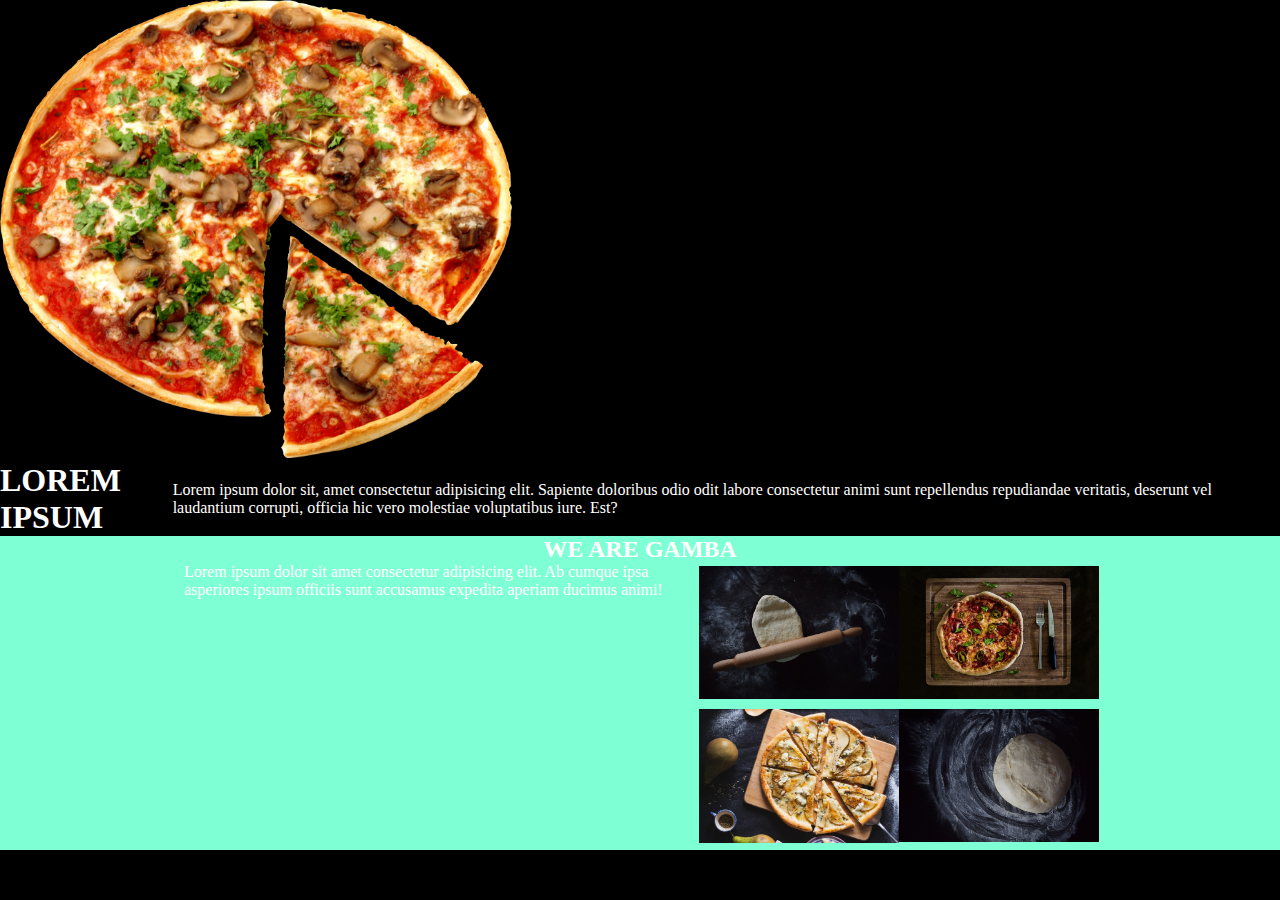
==== index.html @ c1893bc2 "add text and images to menu section" ====
<!DOCTYPE html>
<html lang="en">
  <head>
    <meta charset="UTF-8" />
    <meta http-equiv="X-UA-Compatible" content="IE=edge" />
    <meta name="viewport" content="width=device-width, initial-scale=1.0" />
    <title>Pizza</title>
    <link
      href="https://cdn.jsdelivr.net/npm/bootstrap@5.1.3/dist/css/bootstrap.min.css"
      rel="stylesheet"
      integrity="sha384-1BmE4kWBq78iYhFldvKuhfTAU6auU8tT94WrHftjDbrCEXSU1oBoqyl2QvZ6jIW3"
      crossorigin="anonymous"
    />
    <link rel="stylesheet" href="css/style.css" />
  </head>
  <body>
    <div class="hero-section">
      <div class="hero-container">
        <img src="images/PNG-images-Pizza-50png.png" alt="" />
      </div>
      <div class="hero-text">
        <h1>LOREM IPSUM</h1>
        <p>
          Lorem ipsum dolor sit, amet consectetur adipisicing elit. Sapiente
          doloribus odio odit labore consectetur animi sunt repellendus
          repudiandae veritatis, deserunt vel laudantium corrupti, officia hic
          vero molestiae voluptatibus iure. Est?
        </p>
      </div>
    </div>

    <div class="menu-section">
      <h2>WE ARE GAMBA</h2>
      <div class="menu-content">
        <div class="menu-text">
          <p>
            Lorem ipsum dolor sit amet consectetur adipisicing elit. Ab cumque
            ipsa asperiores ipsum officiis sunt accusamus expedita aperiam
            ducimus animi!
          </p>
        </div>
        <div class="menu-images">
          <div class="first-imgs">
            <div>
              <img src="images/img1.jpg" alt="" />
            </div>
            <div>
              <img src="images/img4.jpg" alt="" />
            </div>
          </div>
          <div class="second-imgs">
            <div id="img3">
              <img src="images/img2.jpg" alt="" />
            </div>
            <div>
              <img src="images/img3.jpg" alt="" />
            </div>
          </div>
        </div>
      </div>
    </div>

    <script src="js/script.js"></script>
  </body>
</html>
---- css/style.css ----
* {
  margin: 0;
  padding: 0;
  box-sizing: border-radius;
}
body {
  overflow-x: hidden;
  background-color: black;
  /* background-image: url("images/peter-gargiulo-cGNCepznaV8-unsplash.jpg"); */
  background-repeat: no-repeat;
  background-size: cover;
}
.hero-container {
  width: 40%;
}
.hero-container img {
  max-width: 100%;
  max-height: 100%;
}
.hero-text {
  display: flex;
  justify-content: center;
  align-items: center;
}
p,
h1,
h2 {
  color: white;
}
.menu-section {
  background-color: aquamarine;
}
.menu-text {
  width: 40%;
}
.menu-images div {
  width: 400px;
}
.menu-images img {
  max-width: 100%;
  padding: 3px;
}
.first-imgs,
.second-imgs {
  display: flex;
}
.menu-section {
  display: flex;
  flex-direction: column;
  align-items: center;
}
.menu-content {
  display: flex;
  flex-direction: row;
  justify-content: center;
}
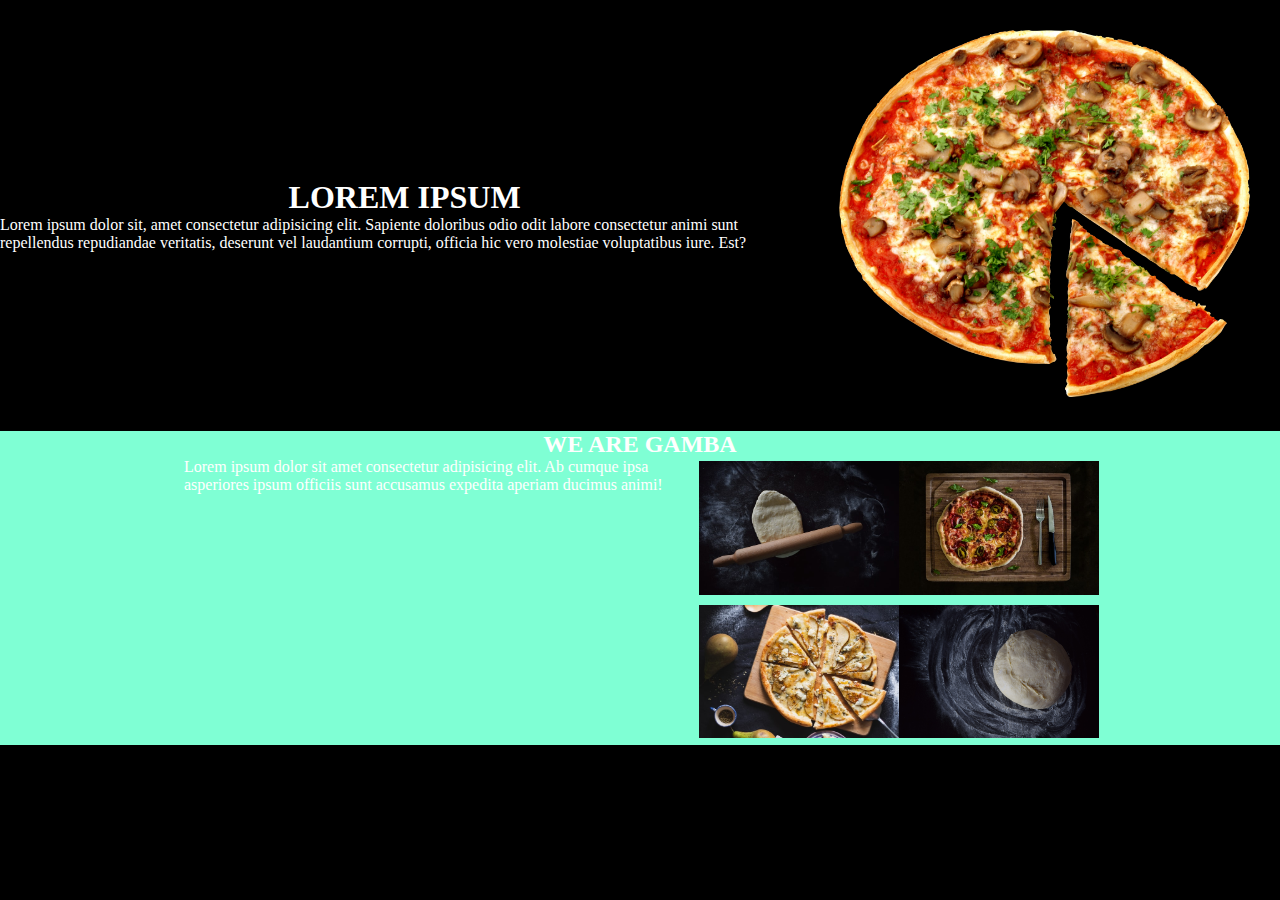
==== commit 9149d3df: "add UI changes to hero section" ====
--- a/index.html
+++ b/index.html
@@ -15,17 +15,18 @@
   </head>
   <body>
     <div class="hero-section">
-      <div class="hero-container">
-        <img src="images/PNG-images-Pizza-50png.png" alt="" />
-      </div>
       <div class="hero-text">
         <h1>LOREM IPSUM</h1>
+
         <p>
           Lorem ipsum dolor sit, amet consectetur adipisicing elit. Sapiente
           doloribus odio odit labore consectetur animi sunt repellendus
           repudiandae veritatis, deserunt vel laudantium corrupti, officia hic
           vero molestiae voluptatibus iure. Est?
         </p>
+      </div>
+      <div class="hero-image">
+        <img src="images/PNG-images-Pizza-50png.png" alt="" />
       </div>
     </div>
 
--- a/css/style.css
+++ b/css/style.css
@@ -10,17 +10,24 @@
   background-repeat: no-repeat;
   background-size: cover;
 }
-.hero-container {
-  width: 40%;
+.hero-section {
+  display: flex;
+  flex-direction: row;
 }
-.hero-container img {
+.hero-image {
+  width: 33%;
+  padding: 30px;
+}
+.hero-image img {
   max-width: 100%;
   max-height: 100%;
 }
 .hero-text {
   display: flex;
+  flex-direction: column;
   justify-content: center;
   align-items: center;
+  width: 65%;
 }
 p,
 h1,
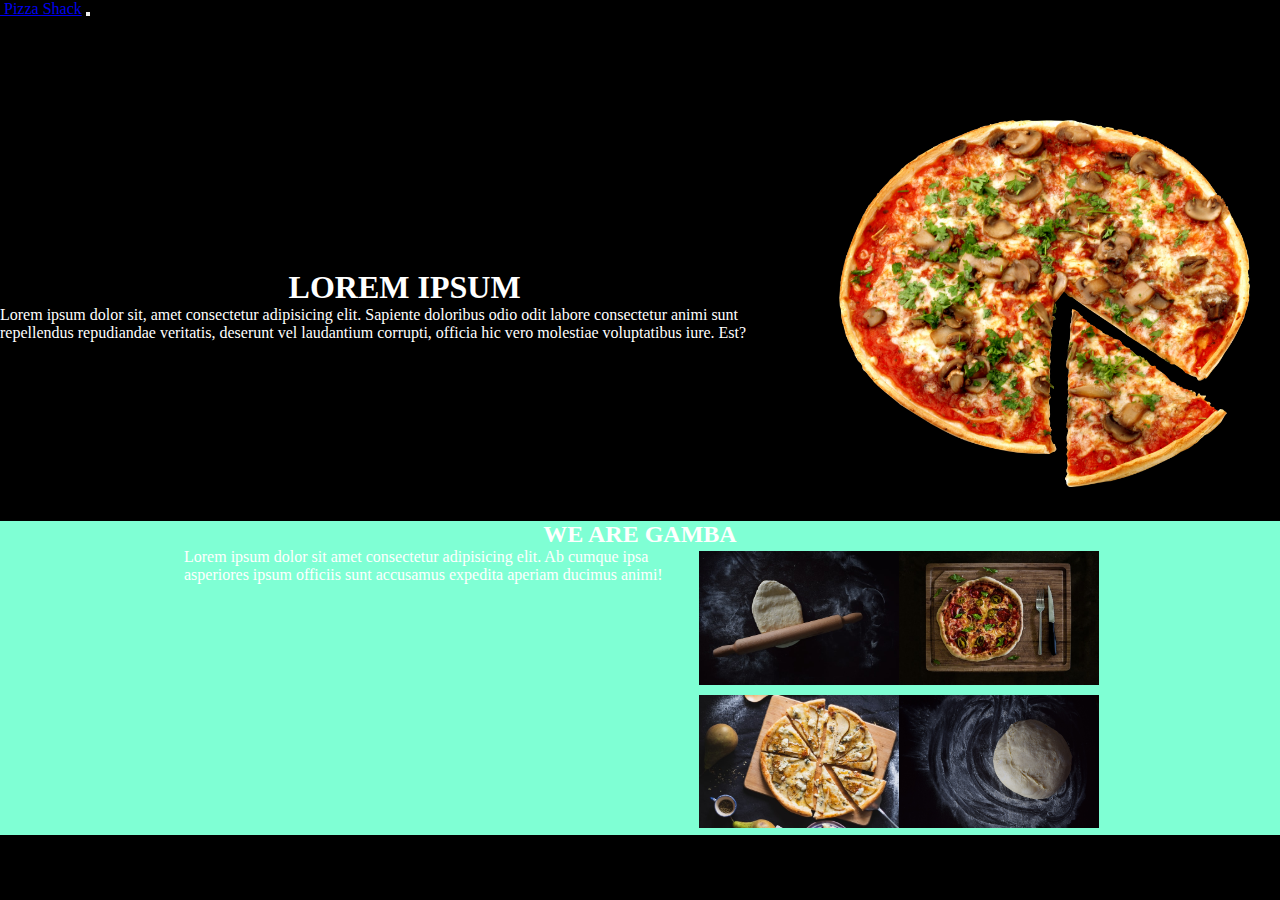
==== commit 80dd1410: "add bootstrap. work on navbar section" ====
--- a/index.html
+++ b/index.html
@@ -14,10 +14,40 @@
     <link rel="stylesheet" href="css/style.css" />
   </head>
   <body>
+    <div class="container">
+      <div class="navbar navbar-expand-md navbar-light">
+        <a href="#" class="navbar-brand">
+          <img
+            src="images/Pizza Shack (1).png"
+            alt=""
+            class="d-inline-block align-top"
+          />
+          Pizza Shack</a
+        >
+        <button
+          class="navbar-toggler"
+          type="button"
+          data-bs-toggle="collapse"
+          data-bs-target="#toggleMobileMenu"
+          aria-controls="toggleMobileMenu"
+          aria-expanded="false"
+          arai-lable="Toggle navigation"
+        >
+          <span class="navbar-toggler-icon"></span>
+        </button>
+        <div class="collapse navbar-collapse" id="toggleMobileMenu">
+          <ul class="navbar-nav ms-auto text-center">
+            <li class="nav-link" href="#">Home</li>
+            <li class="nav-link" href="#">About</li>
+            <li class="nav-link" href="#">Menu</li>
+            <li class="nav-link" href="#">Contact</li>
+          </ul>
+        </div>
+      </div>
+    </div>
     <div class="hero-section">
       <div class="hero-text">
         <h1>LOREM IPSUM</h1>
-
         <p>
           Lorem ipsum dolor sit, amet consectetur adipisicing elit. Sapiente
           doloribus odio odit labore consectetur animi sunt repellendus
@@ -26,7 +56,7 @@
         </p>
       </div>
       <div class="hero-image">
-        <img src="images/PNG-images-Pizza-50png.png" alt="" />
+        <img src="images/PNG-images-Pizza-50png.png" alt="pizza logo" />
       </div>
     </div>
 
@@ -60,6 +90,11 @@
         </div>
       </div>
     </div>
+    <script
+      src="https://cdn.jsdelivr.net/npm/bootstrap@5.1.3/dist/js/bootstrap.bundle.min.js"
+      integrity="sha384-ka7Sk0Gln4gmtz2MlQnikT1wXgYsOg+OMhuP+IlRH9sENBO0LRn5q+8nbTov4+1p"
+      crossorigin="anonymous"
+    ></script>
 
     <script src="js/script.js"></script>
   </body>
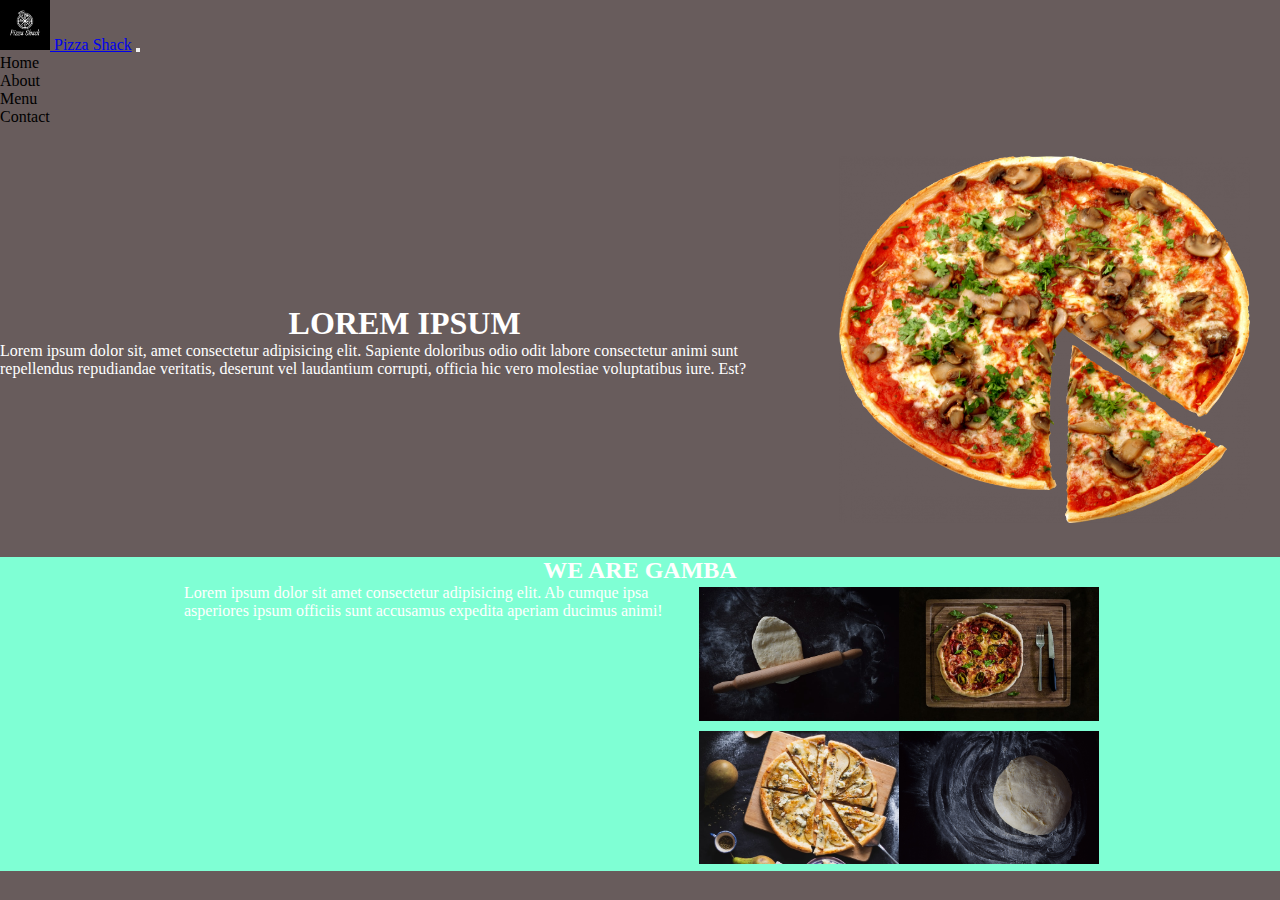
==== commit d9756a9c: "fx:rename menu section to about section" ====
--- a/index.html
+++ b/index.html
@@ -60,17 +60,17 @@
       </div>
     </div>
 
-    <div class="menu-section">
+    <div class="about-section">
       <h2>WE ARE GAMBA</h2>
-      <div class="menu-content">
-        <div class="menu-text">
+      <div class="about-content">
+        <div class="about-text">
           <p>
             Lorem ipsum dolor sit amet consectetur adipisicing elit. Ab cumque
             ipsa asperiores ipsum officiis sunt accusamus expedita aperiam
             ducimus animi!
           </p>
         </div>
-        <div class="menu-images">
+        <div class="about-images">
           <div class="first-imgs">
             <div>
               <img src="images/img1.jpg" alt="" />
--- a/css/style.css
+++ b/css/style.css
@@ -5,10 +5,16 @@
 }
 body {
   overflow-x: hidden;
-  background-color: black;
+  background-color: rgb(104, 92, 92);
   /* background-image: url("images/peter-gargiulo-cGNCepznaV8-unsplash.jpg"); */
   background-repeat: no-repeat;
   background-size: cover;
+}
+.navbar-brand img {
+  width: 50px;
+}
+.hidden {
+  display: none;
 }
 .hero-section {
   display: flex;
@@ -34,16 +40,16 @@
 h2 {
   color: white;
 }
-.menu-section {
+.about-section {
   background-color: aquamarine;
 }
-.menu-text {
+.about-text {
   width: 40%;
 }
-.menu-images div {
+.about-images div {
   width: 400px;
 }
-.menu-images img {
+.about-images img {
   max-width: 100%;
   padding: 3px;
 }
@@ -51,12 +57,12 @@
 .second-imgs {
   display: flex;
 }
-.menu-section {
+.about-section {
   display: flex;
   flex-direction: column;
   align-items: center;
 }
-.menu-content {
+.about-content {
   display: flex;
   flex-direction: row;
   justify-content: center;
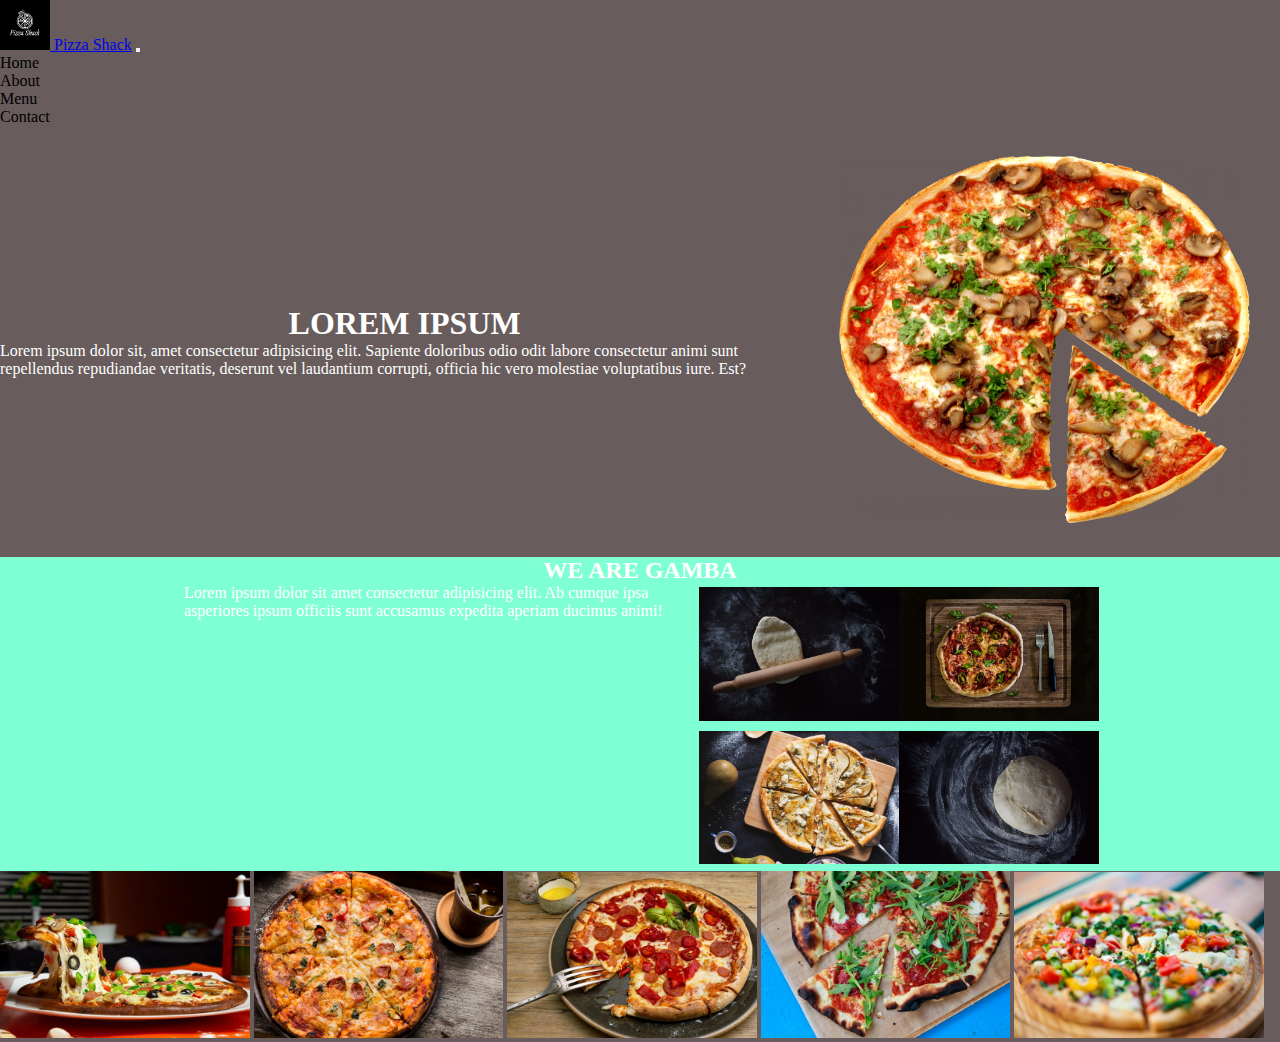
==== commit 94dd7344: "add gallery section with images to the menu section" ====
--- a/index.html
+++ b/index.html
@@ -90,6 +90,15 @@
         </div>
       </div>
     </div>
+    <div class="menu-section">
+      <div class="menu-gallery">
+        <img src="images/gallery1.jpg" alt="" />
+        <img src="images/gallery2.jpg" alt="" />
+        <img src="images/gallery3.jpg" alt="" />
+        <img src="images/gallery4.jpg" alt="" />
+        <img src="images/gallery5.jpg" alt="" />
+      </div>
+    </div>
     <script
       src="https://cdn.jsdelivr.net/npm/bootstrap@5.1.3/dist/js/bootstrap.bundle.min.js"
       integrity="sha384-ka7Sk0Gln4gmtz2MlQnikT1wXgYsOg+OMhuP+IlRH9sENBO0LRn5q+8nbTov4+1p"
--- a/css/style.css
+++ b/css/style.css
@@ -67,3 +67,6 @@
   flex-direction: row;
   justify-content: center;
 }
+.menu-gallery img {
+  width: 19.5%;
+}
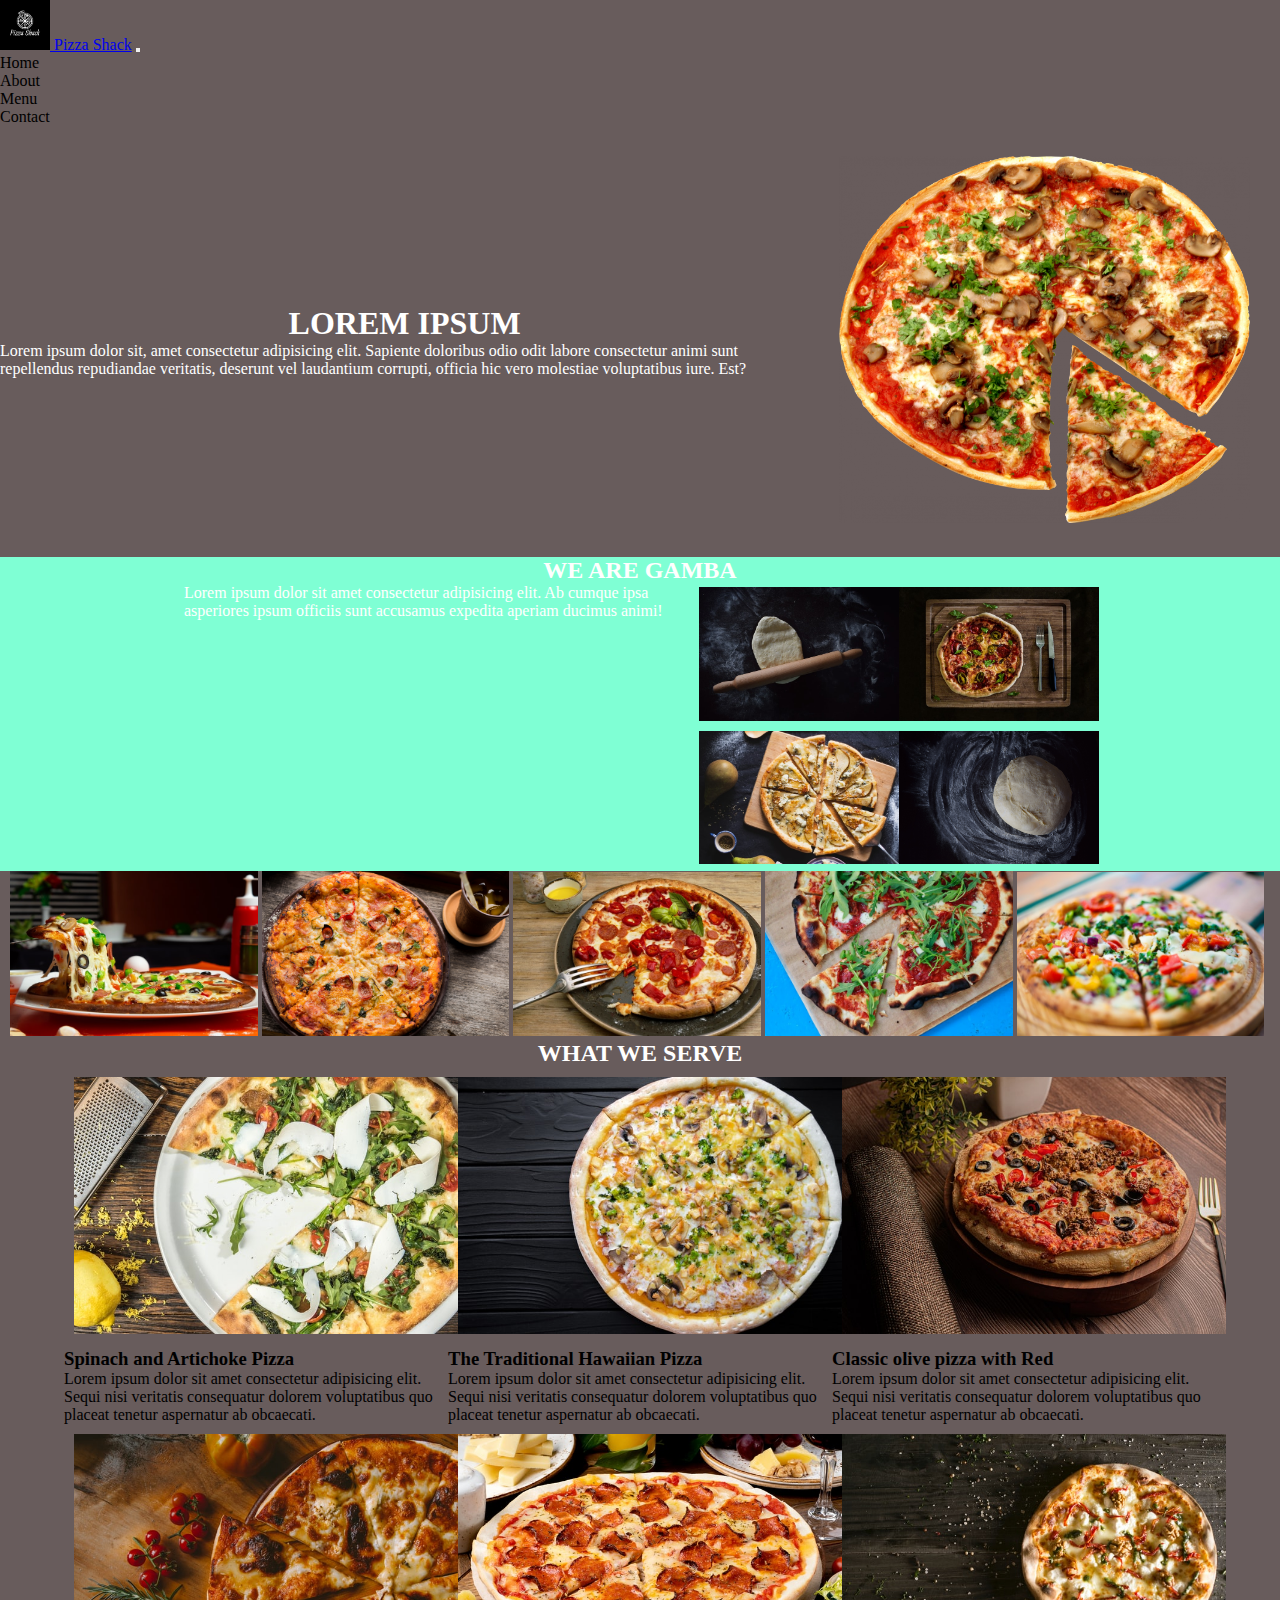
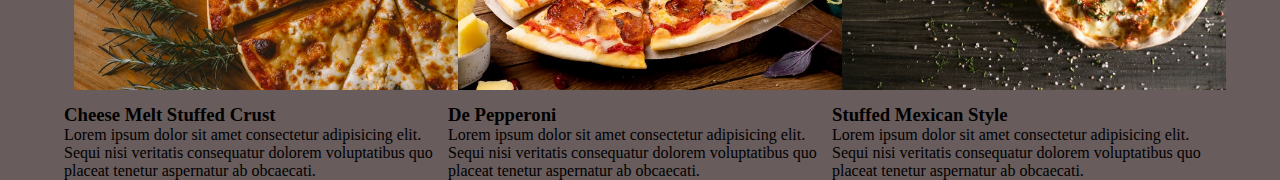
==== commit d0b92404: "add menu section images and text" ====
--- a/index.html
+++ b/index.html
@@ -98,6 +98,67 @@
         <img src="images/gallery4.jpg" alt="" />
         <img src="images/gallery5.jpg" alt="" />
       </div>
+      <div class="menu-choices">
+        <h2>WHAT WE SERVE</h2>
+      <div class="menu-content">
+        <div class="menu-choice">
+          <div class="choice1-img">
+            <img src="images/choice1.jpg" alt="" />
+          </div>
+          <div class="choice-txt">
+            <p><h3>Spinach and Artichoke Pizza</h3>
+            Lorem ipsum dolor sit amet consectetur adipisicing elit. Sequi nisi veritatis consequatur dolorem voluptatibus quo placeat tenetur aspernatur ab obcaecati.</p>
+          </div>
+        </div>
+        <div class="menu-choice">
+          <div class="choice2-img">
+            <img src="images/choice2.jpg" alt="" />
+          </div>
+          <div class="choice-txt">
+            <p><h3>The Traditional Hawaiian Pizza</h3>
+              Lorem ipsum dolor sit amet consectetur adipisicing elit. Sequi nisi veritatis consequatur dolorem voluptatibus quo placeat tenetur aspernatur ab obcaecati.</p>
+          </div>
+        </div>
+        <div class="menu-choice">
+          <div class="choice-img">
+            <img src="images/choice3.jpg" alt="" />
+          </div>
+          <div class="choice-txt">
+            <p><h3>Classic olive pizza with Red </h3>
+              Lorem ipsum dolor sit amet consectetur adipisicing elit. Sequi nisi veritatis consequatur dolorem voluptatibus quo placeat tenetur aspernatur ab obcaecati.</p>
+          </div>
+        </div>
+      </div>
+      <div class="menu-content">
+        <div class="menu-choice">
+          <div class="choice1-img">
+            <img src="images/choice4.jpg" alt="" />
+          </div>
+          <div class="choice-txt">
+            <p><h3>Cheese Melt Stuffed Crust</h3>
+            Lorem ipsum dolor sit amet consectetur adipisicing elit. Sequi nisi veritatis consequatur dolorem voluptatibus quo placeat tenetur aspernatur ab obcaecati.</p>
+          </div>
+        </div>
+        <div class="menu-choice">
+          <div class="choice-img">
+            <img src="images/choice5.jpg" alt="" />
+          </div>
+          <div class="choice-txt">
+            <p><h3>De Pepperoni</h3>
+              Lorem ipsum dolor sit amet consectetur adipisicing elit. Sequi nisi veritatis consequatur dolorem voluptatibus quo placeat tenetur aspernatur ab obcaecati.</p>
+          </div>
+        </div>
+        <div class="menu-choice">
+          <div class="choice3-img">
+            <img src="images/choice6.jpg" alt="" />
+          </div>
+          <div class="choice-txt">
+            <p><h3>Stuffed Mexican Style</h3>
+              Lorem ipsum dolor sit amet consectetur adipisicing elit. Sequi nisi veritatis consequatur dolorem voluptatibus quo placeat tenetur aspernatur ab obcaecati.</p>
+          </div>
+        </div>
+      </div>
+    </div>
     </div>
     <script
       src="https://cdn.jsdelivr.net/npm/bootstrap@5.1.3/dist/js/bootstrap.bundle.min.js"
--- a/css/style.css
+++ b/css/style.css
@@ -67,6 +67,29 @@
   flex-direction: row;
   justify-content: center;
 }
+.menu-gallery {
+  padding-left: 10px;
+}
 .menu-gallery img {
   width: 19.5%;
 }
+.menu-choices {
+  display: flex;
+  flex-direction: column;
+  align-items: center;
+}
+.menu-content {
+  display: flex;
+  flex-direction: row;
+  justify-content: center;
+}
+.menu-choice {
+  width: 30%;
+}
+.menu-content img {
+  max-width: 100%;
+  padding: 10px;
+}
+.choice-text {
+  width: 30%;
+}
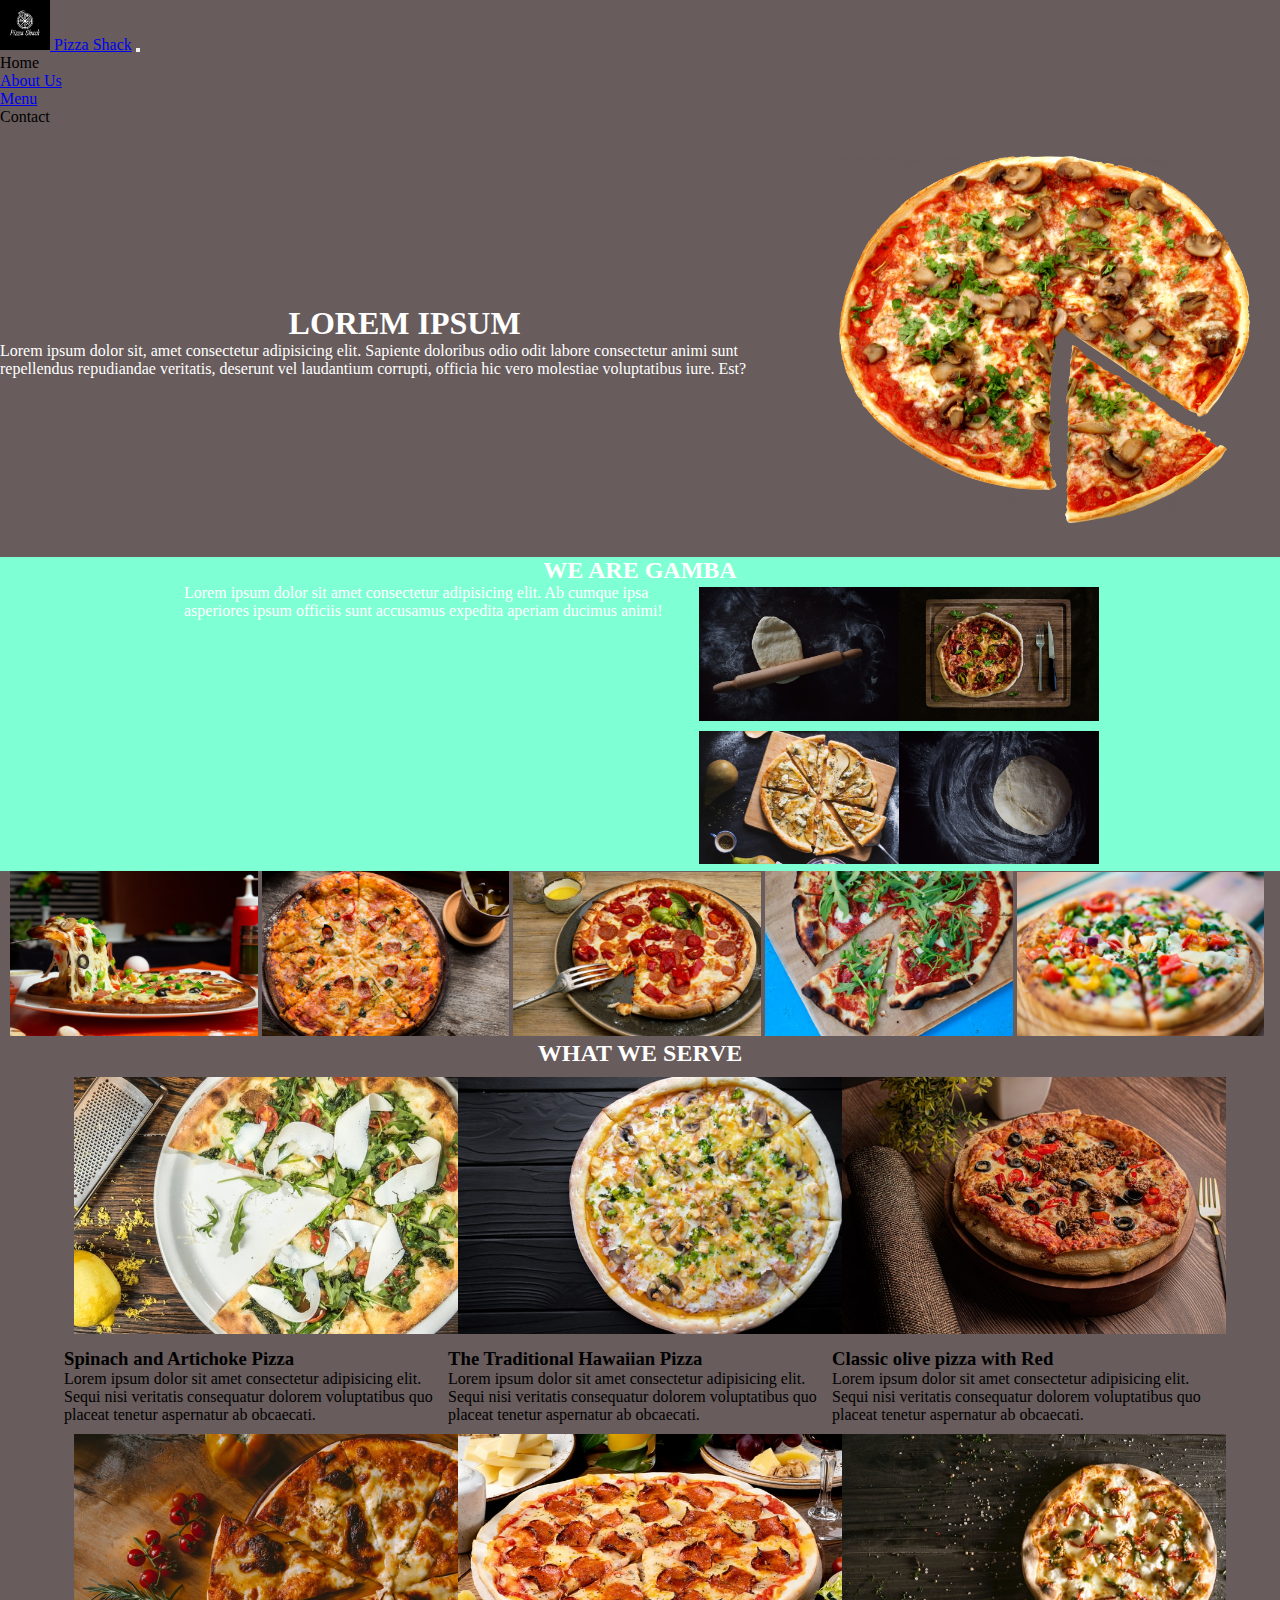
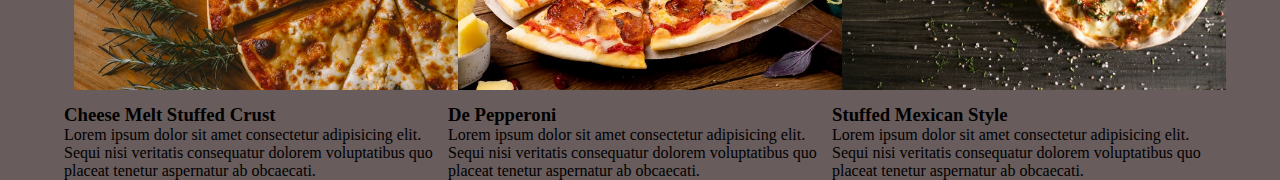
==== commit 233ccc57: "add menu and about us image and content" ====
--- a/index.html
+++ b/index.html
@@ -38,8 +38,9 @@
         <div class="collapse navbar-collapse" id="toggleMobileMenu">
           <ul class="navbar-nav ms-auto text-center">
             <li class="nav-link" href="#">Home</li>
-            <li class="nav-link" href="#">About</li>
-            <li class="nav-link" href="#">Menu</li>
+            <li class="nav-link" href="#"><a href="about.html">About Us</a></li>
+            <li class="nav-link" href="#"><a href="menu.html">Menu</a>
+            </li>
             <li class="nav-link" href="#">Contact</li>
           </ul>
         </div>
@@ -156,6 +157,7 @@
             <p><h3>Stuffed Mexican Style</h3>
               Lorem ipsum dolor sit amet consectetur adipisicing elit. Sequi nisi veritatis consequatur dolorem voluptatibus quo placeat tenetur aspernatur ab obcaecati.</p>
           </div>
+
         </div>
       </div>
     </div>
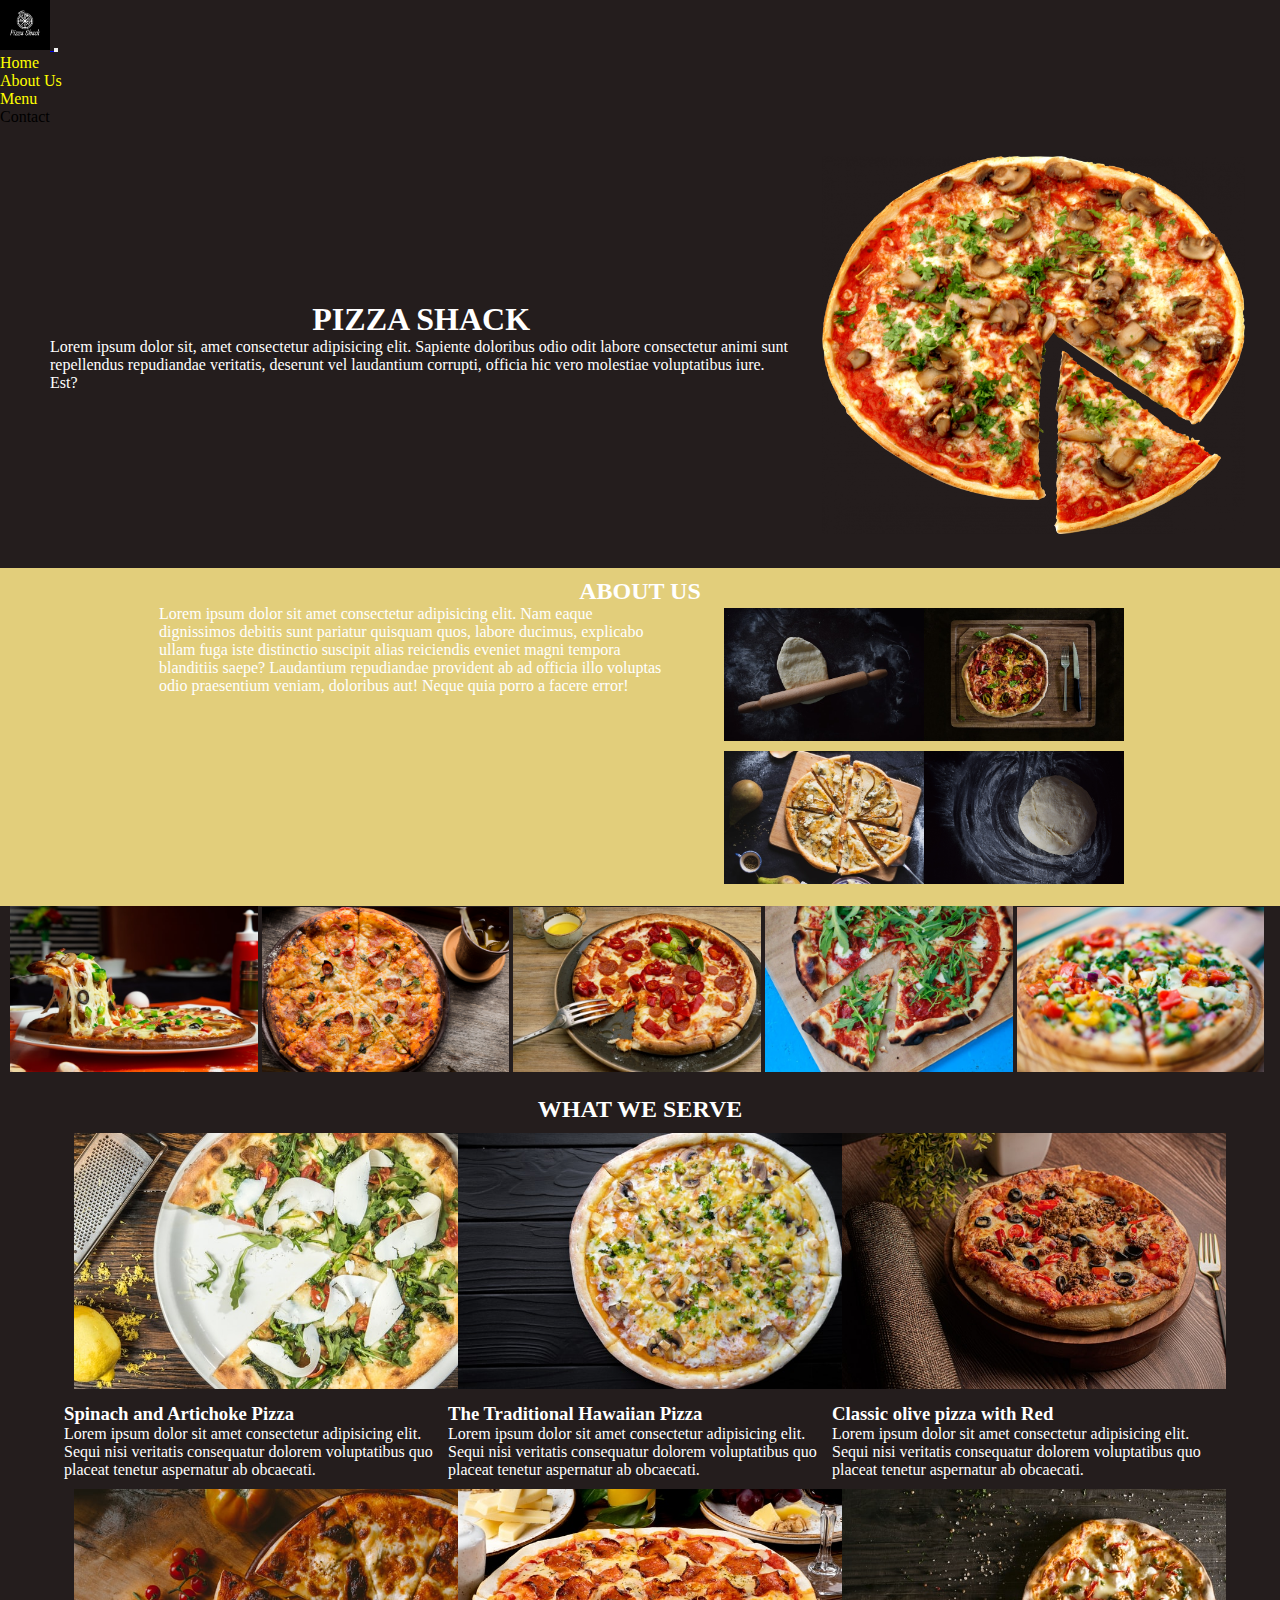
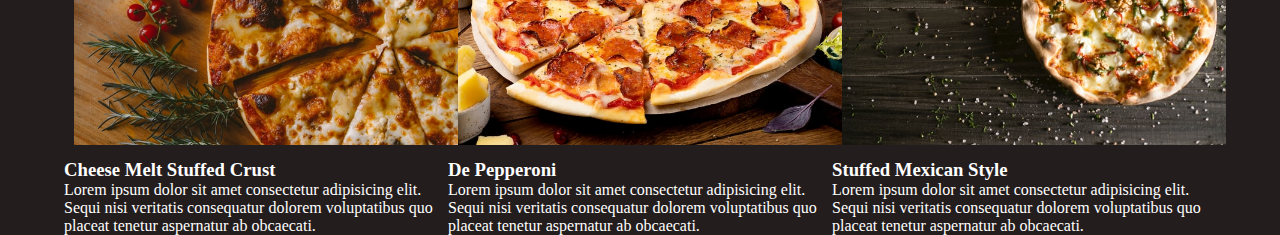
==== commit 2664e83e: "make changes to project UI structure" ====
--- a/index.html
+++ b/index.html
@@ -16,13 +16,13 @@
   <body>
     <div class="container">
       <div class="navbar navbar-expand-md navbar-light">
-        <a href="#" class="navbar-brand">
+        <a href="index.html" class="navbar-brand">
           <img
             src="images/Pizza Shack (1).png"
             alt=""
             class="d-inline-block align-top"
           />
-          Pizza Shack</a
+           </a
         >
         <button
           class="navbar-toggler"
@@ -37,7 +37,7 @@
         </button>
         <div class="collapse navbar-collapse" id="toggleMobileMenu">
           <ul class="navbar-nav ms-auto text-center">
-            <li class="nav-link" href="#">Home</li>
+            <li class="nav-link" href="#"><a href="index.html">Home</a></li>
             <li class="nav-link" href="#"><a href="about.html">About Us</a></li>
             <li class="nav-link" href="#"><a href="menu.html">Menu</a>
             </li>
@@ -48,7 +48,7 @@
     </div>
     <div class="hero-section">
       <div class="hero-text">
-        <h1>LOREM IPSUM</h1>
+        <h1>PIZZA SHACK</h1>
         <p>
           Lorem ipsum dolor sit, amet consectetur adipisicing elit. Sapiente
           doloribus odio odit labore consectetur animi sunt repellendus
@@ -62,13 +62,12 @@
     </div>
 
     <div class="about-section">
-      <h2>WE ARE GAMBA</h2>
+      <h2>ABOUT US</h2>
       <div class="about-content">
         <div class="about-text">
           <p>
-            Lorem ipsum dolor sit amet consectetur adipisicing elit. Ab cumque
-            ipsa asperiores ipsum officiis sunt accusamus expedita aperiam
-            ducimus animi!
+          Lorem ipsum dolor sit amet consectetur adipisicing elit. Nam eaque dignissimos debitis sunt pariatur quisquam quos, labore ducimus, explicabo ullam fuga iste distinctio suscipit alias reiciendis eveniet magni tempora blanditiis saepe? Laudantium repudiandae provident ab ad officia illo voluptas odio praesentium veniam, doloribus aut! Neque quia porro a facere error!
+
           </p>
         </div>
         <div class="about-images">
--- a/css/style.css
+++ b/css/style.css
@@ -5,13 +5,17 @@
 }
 body {
   overflow-x: hidden;
-  background-color: rgb(104, 92, 92);
+  background-color: rgb(36, 29, 29);
   /* background-image: url("images/peter-gargiulo-cGNCepznaV8-unsplash.jpg"); */
   background-repeat: no-repeat;
   background-size: cover;
 }
 .navbar-brand img {
   width: 50px;
+}
+.nav-link a {
+  text-decoration: none;
+  color: yellow;
 }
 .hidden {
   display: none;
@@ -33,7 +37,8 @@
   flex-direction: column;
   justify-content: center;
   align-items: center;
-  width: 65%;
+  width: 58%;
+  margin-left: 50px;
 }
 p,
 h1,
@@ -41,10 +46,14 @@
   color: white;
 }
 .about-section {
-  background-color: aquamarine;
+  background-color: #e2ce7b;
+  padding-bottom: 15px;
 }
 .about-text {
   width: 40%;
+}
+.about-images {
+  margin-left: 50px;
 }
 .about-images div {
   width: 400px;
@@ -62,6 +71,9 @@
   flex-direction: column;
   align-items: center;
 }
+.about-section h2 {
+  padding-top: 10px;
+}
 .about-content {
   display: flex;
   flex-direction: row;
@@ -77,6 +89,7 @@
   display: flex;
   flex-direction: column;
   align-items: center;
+  color: white;
 }
 .menu-content {
   display: flex;
@@ -86,6 +99,9 @@
 .menu-choice {
   width: 30%;
 }
+.menu-choices h2 {
+  margin-top: 20px;
+}
 .menu-content img {
   max-width: 100%;
   padding: 10px;
